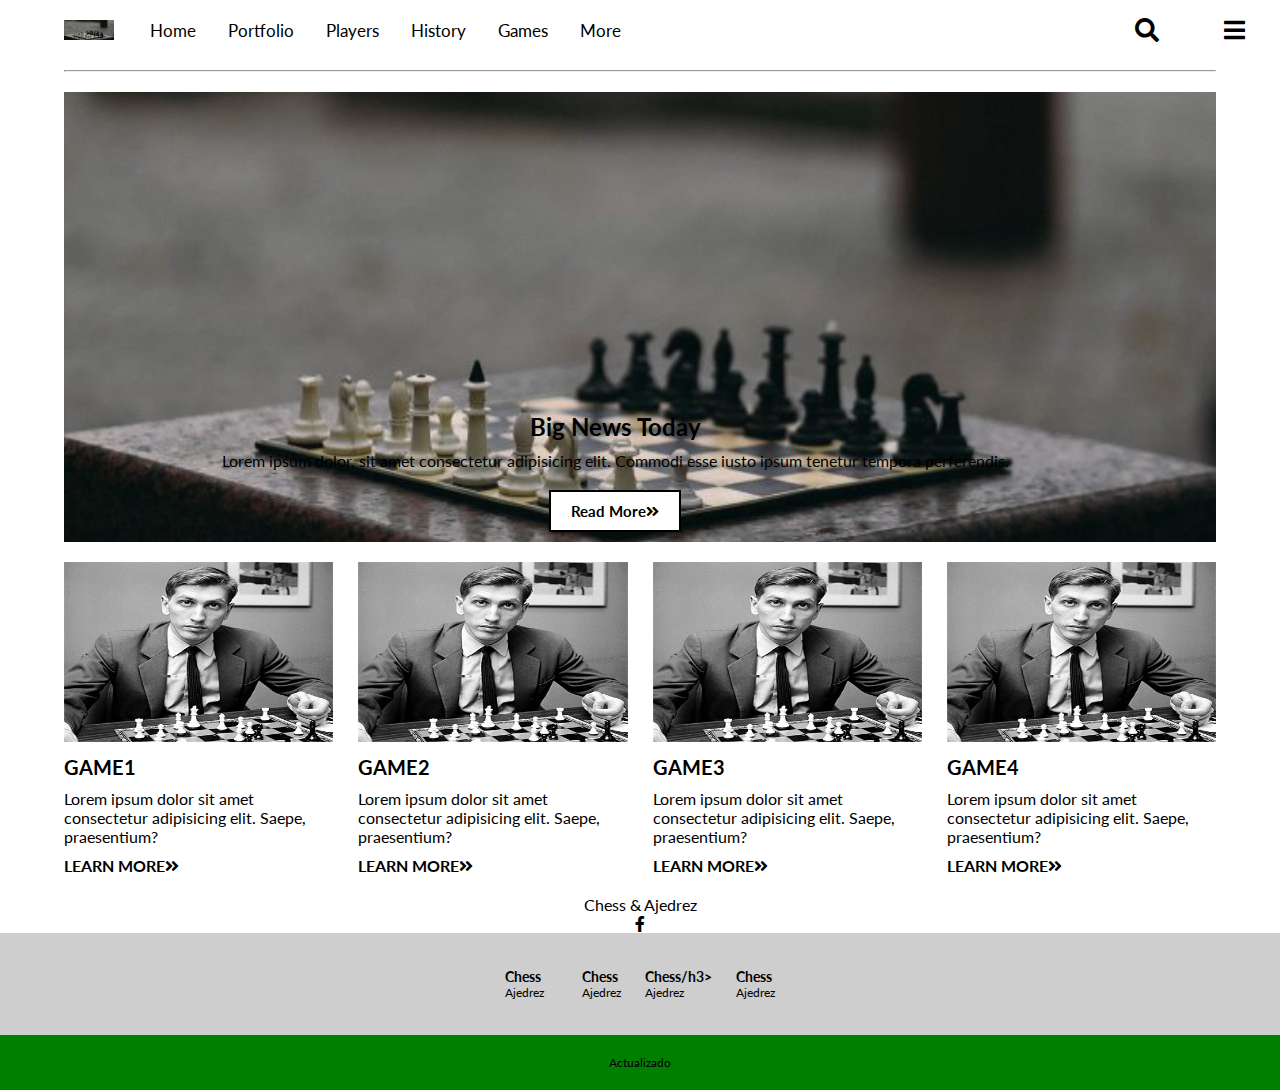
==== index.html @ ffa2caeb "Guardado el trabajo" ====
<!DOCTYPE html>
<html lang="en">
<head>
    <meta charset="UTF-8">
    <meta http-equiv="X-UA-Compatible" content="IE=edge">
    <meta name="viewport" content="width=device-width, initial-scale=1.0">
    <title>Chess Art</title>
    <link rel="stylesheet" href="https://use.fontawesome.com/releases/v5.12.1/css/all.css" crossorigin="anonymous">
<!--Get your code at fontawesome.com-->
    <!--FONT LATO-->
    <link rel="preconnect" href="https://fonts.gstatic.com">
    <link href="https://fonts.googleapis.com/css2?family=Lato:ital,wght@1,300&display=swap" rel="stylesheet">
    <!--CUSTOM CSS-->    
    <link rel="stylesheet" href="style.css">
    
</head>
<body>
    <div class="menu-btn">
        <i class="fas fa-bars"></i>

    </div>

    
    <div class="container">
        
        <nav class="nav-main">
            <img src="img/brand.jpg" alt="Teck News" class="nav-brand">
            <ul class="nav-menu show">
                <li>
                    <a href="./index.html">Home</a>
                </li>
                <li>
                    <a href="./portfolio.html">Portfolio</a>
                </li>
                <li>
                    <a href="">Players</a>
                </li>
                <li>
                    <a href="">History</a>
                </li>
                <li>
                    <a href="">Games</a>
                </li>
                <li>
                    <a href="">More</a>
                </li>
            </ul>
            <ul class="nav-menu-right">
            <li>
                <a href=""><i class="fa fa-search"></i></a>
            </li>
            </ul>
        </nav>
        <hr>

        <!--SHOWCASE-->
        <header class="showcase">
            <h2>Big News Today</h2>
            <p>Lorem ipsum dolor, sit amet consectetur adipisicing elit. Commodi esse iusto ipsum tenetur tempora perferendis.</p>
            <a href="#" class="btn">Read More<i class="fas fa-angle-double-right"></i></a>
        </header>
        <!--NEWS CARDS-->
        <div class="news-cards">
            <div>
                <img src="img/bobby-fischer.jpg" alt="Bobby Fischer1">
                <h3>GAME1</h3>
                <p>Lorem ipsum dolor sit amet consectetur adipisicing elit. Saepe, praesentium?</p>
                <a href="#">Learn More<i class="fas fa-angle-double-right"></i></a>

            </div>
            <div>
                <img src="img/bobby-fischer.jpg" alt="Bobby Fischer2">
                <h3>GAME2</h3>
                <p>Lorem ipsum dolor sit amet consectetur adipisicing elit. Saepe, praesentium?</p>
                <a href="#">Learn More<i class="fas fa-angle-double-right"></i></a>

            </div>
            <div>
                <img src="img/bobby-fischer.jpg" alt="Bobby Fischer3">
                <h3>GAME3</h3>
                <p>Lorem ipsum dolor sit amet consectetur adipisicing elit. Saepe, praesentium?</p>
                <a href="#">Learn More<i class="fas fa-angle-double-right"></i></a>

            </div>
            <div>
                <img src="img/bobby-fischer.jpg" alt="Bobby Fischer4">
                <h3>GAME4</h3>
                <p>Lorem ipsum dolor sit amet consectetur adipisicing elit. Saepe, praesentium?</p>
                <a href="#">Learn More<i class="fas fa-angle-double-right"></i></a>

            </div>
        </div>
        <section class="social">
            <p>Chess & Ajedrez</p>
            <div class="links">
                <a href="#">
                    <i class="fab fa-facebook-f"></i>
                </a>
                
            </div>
        </section>



        
    </div>
    <div class="footer-links">
        <div class="footer-container">
            <ul>
                <li>
                    <a href="#">
                        <h3>Chess</h3>
                    </a>
                </li>
                <li>
                    <a href="#">Ajedrez</a>
                </li>
            </ul>
            <ul>
                <li>
                    <a href="#">
                        <h3>Chess</h3>
                    </a>
                </li>
                <li>
                    <a href="#">Ajedrez</a>
                </li>
            </ul>
            <ul>
                <li>
                    <a href="#">
                        <h3>Chess/h3>
                    </a>
                </li>
                <li>
                    <a href="#">Ajedrez</a>
                </li>
            </ul>
            <ul>
                <li>
                    <a href="#">
                        <h3>Chess</h3>
                    </a>
                </li>
                <li>
                    <a href="#">Ajedrez</a>
                </li>
            </ul>
        </div>
    </div>
    <footer>
        Actualizado
        
        
    </footer>

    <script src="main.js"></script>
</body>
</html>
---- style.css ----
* {
    box-sizing:border-box;
    margin: 0px;
    padding: 0px;
}

body{
    background:white;
    color:black;
    font-size: 16px;
    font-family: 'Lato', sans-serif;
    
}

a {
    color:black;
    text-decoration: none;
}

ul {
    list-style:none;
}

.container {
    width:90%;
    margin:auto;
}

/*NAVIGATION*/

.nav-main {
    font-size:17px;
    display: flex;
    justify-content:space-between;
    align-items:center;
    height:60px;
    padding: 20px 0;
}

.nav-brand{
    width:50px;
}

/* NAV LEFT */
.nav-main ul {
    display:flex;
}
.nav-main ul li{
    padding: 10px;
}
.nav-main ul li a{
    padding: 6px;
}
.nav-main ul li a:hover{
    border-bottom: 2px solid #000000;
}

.nav-main ul.nav-menu{
    flex: 1;
    margin-left: 20px;
} 
.nav-main ul.nav-menu-right{
    margin-right: 40px;
    
} 
.nav-menu-right{
    position:absolute;
    cursor:pointer;
    top:5px;
    right: 65px;
    z-index:2;
    font-size: 1.5rem;
}
/*Boton menu Responsible Design */
.menu-btn{
    position:absolute;
    cursor:pointer;
    top:15px;
    right: 35px;
    z-index:2;
    font-size: 1.5rem;
}
/*SHOWCASE*/
hr{
    margin:10px 0;
}
.showcase{
    width:100%;
    height:450px;
    background: url('img/brand.jpg') no-repeat center center/cover;
    margin-top: 20px;
    margin-bottom: 20px;
    padding-right: 50px;
    display:flex;
    flex-direction: column;
    align-items: center;
    justify-content:flex-end;
}

.btn{
    cursor:pointer;
    display:inline-block;
    border:0;
    font-weight:bold;
    padding:10px 20px;
    background:white;
    color:black;
    font-size: 15px;
    border: 2px solid #000000;
    margin: 10px 0;

}
.btn:hover{
    opacity: .7;
}

.showcase h2{
    
    margin-bottom: 10px;
}
.showcase p{
    margin-bottom:10px;
}

/*NEWS CARDS */
.news-cards {
    display:grid;
    grid-template-columns: 1fr 1fr 1fr 1fr;
    gap: 25px;
    margin:10px 0;
}
.news-cards-portfolio {
    display:grid;
    grid-template-columns: repeat(2,3fr);
    grid-template-rows: 1fr 1fr 1fr;
    gap: 20px;
    margin:50px 0;
    width: 200px;
    height: 1300px;
    
}

.news-cards img {
    width:100%;
    height:180px;
}
.news-cards h3{
    font-size:20px;
    margin:10px 0;
}
.news-cards a{
    padding: 10px 0;
    color: black;
    text-transform:uppercase;
    display:inline-block;
    font-weight:bold;
}

.news-cards a:hover{
    text-decoration: underline;
}



/*FOOTER LINKS*/
.social{
    justify-items: center;
    align-items: center;

}
.footer-links{
    background:#cecece;
    color:#161616;
    padding: 35px 0;
    font-size:12px;
    justify-items: center;
    align-items: end;
}

.footer-container{
    display:grid;
    grid-template-columns: repeat(4,1fr);
    gap:10px;
    align-items: center;
    justify-content: center;
    
}

.footer-container ul{
    margin: auto;
}
footer{
    background:green;
    color:black;
    font-size:12px;
    padding:20px 0;
    text-align:center;
}

@media (max-width: 700px) {
    body{
        background:blue
    }
    .nav-main ul.nav-menu{
        display:block;
        position: absolute;
        top:0;
        left:0;
        background:hotpink;
        height:100%;
        padding:30px;
        opacity:.9;
        transform: translateX(-400px);
        transition: transform .5s ease-in-out;
    }

    .nav-main ul.nav-menu.show{
        transform:translateX(-20px) ;

    .nav-main ul.nav-menu li{
        padding:20px;
        font-size:14px;
    }

    .news-cards {
        grid-template-columns: repeat(2, 1fr);
    }
}

.footer-links .footer-container{
    grid-template-columns: repeat(2,1fr);
}
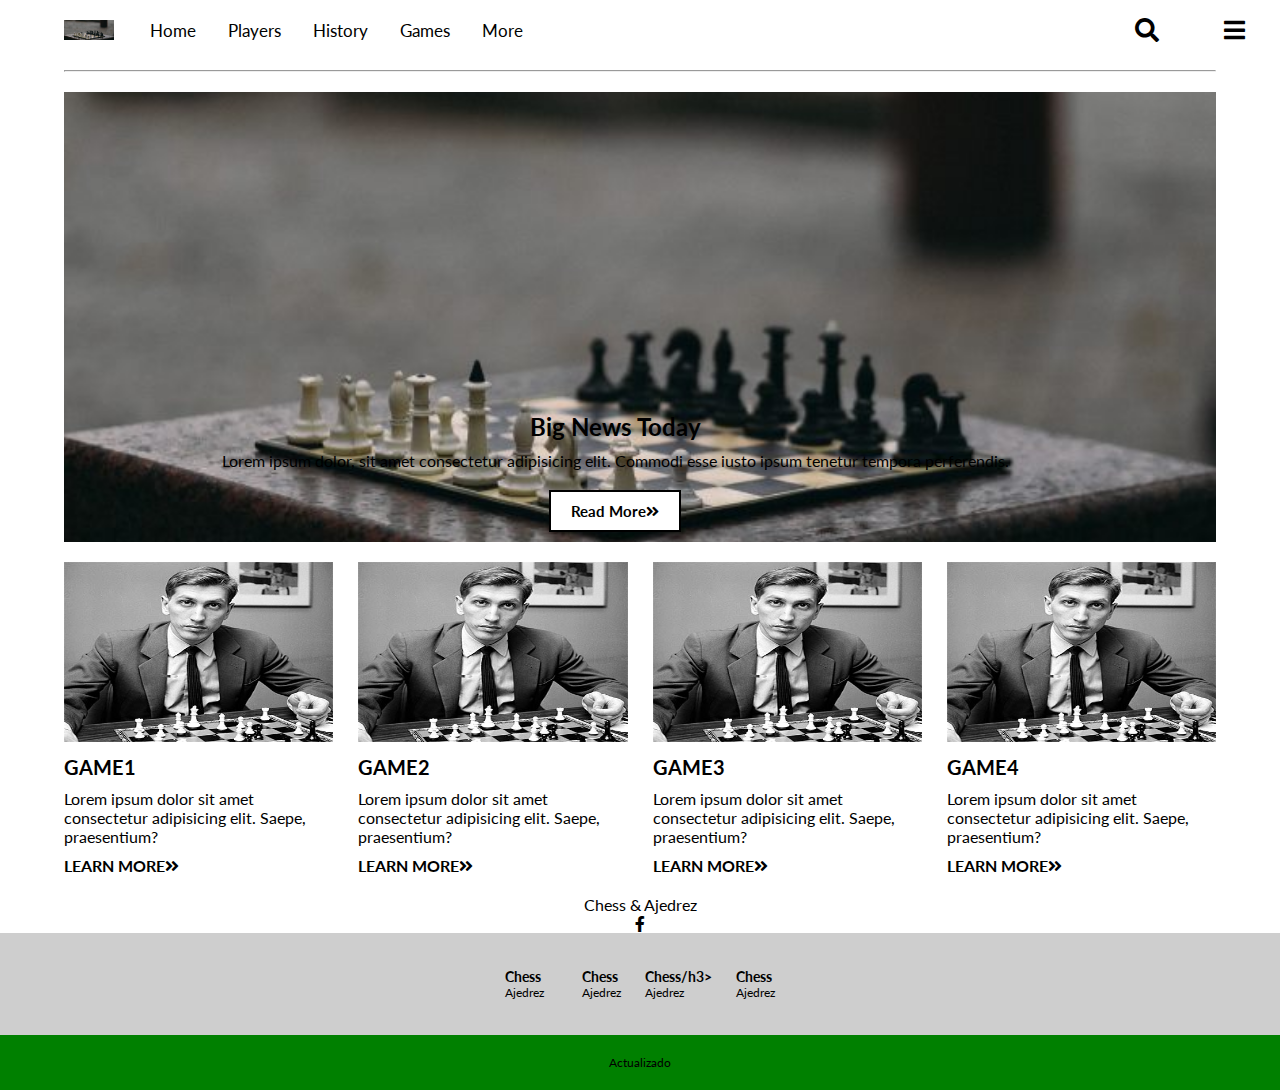
==== commit d31e7660: "Hemos agregado contenido" ====
--- a/index.html
+++ b/index.html
@@ -12,6 +12,7 @@
     <link href="https://fonts.googleapis.com/css2?family=Lato:ital,wght@1,300&display=swap" rel="stylesheet">
     <!--CUSTOM CSS-->    
     <link rel="stylesheet" href="style.css">
+    
     
 </head>
 <body>
@@ -30,16 +31,14 @@
                     <a href="./index.html">Home</a>
                 </li>
                 <li>
-                    <a href="./portfolio.html">Portfolio</a>
+                    <a href="./players.html">Players</a>
+                </li>
+                
+                <li>
+                    <a href="./history.html">History</a>
                 </li>
                 <li>
-                    <a href="">Players</a>
-                </li>
-                <li>
-                    <a href="">History</a>
-                </li>
-                <li>
-                    <a href="">Games</a>
+                    <a href="./games.html">Games</a>
                 </li>
                 <li>
                     <a href="">More</a>
